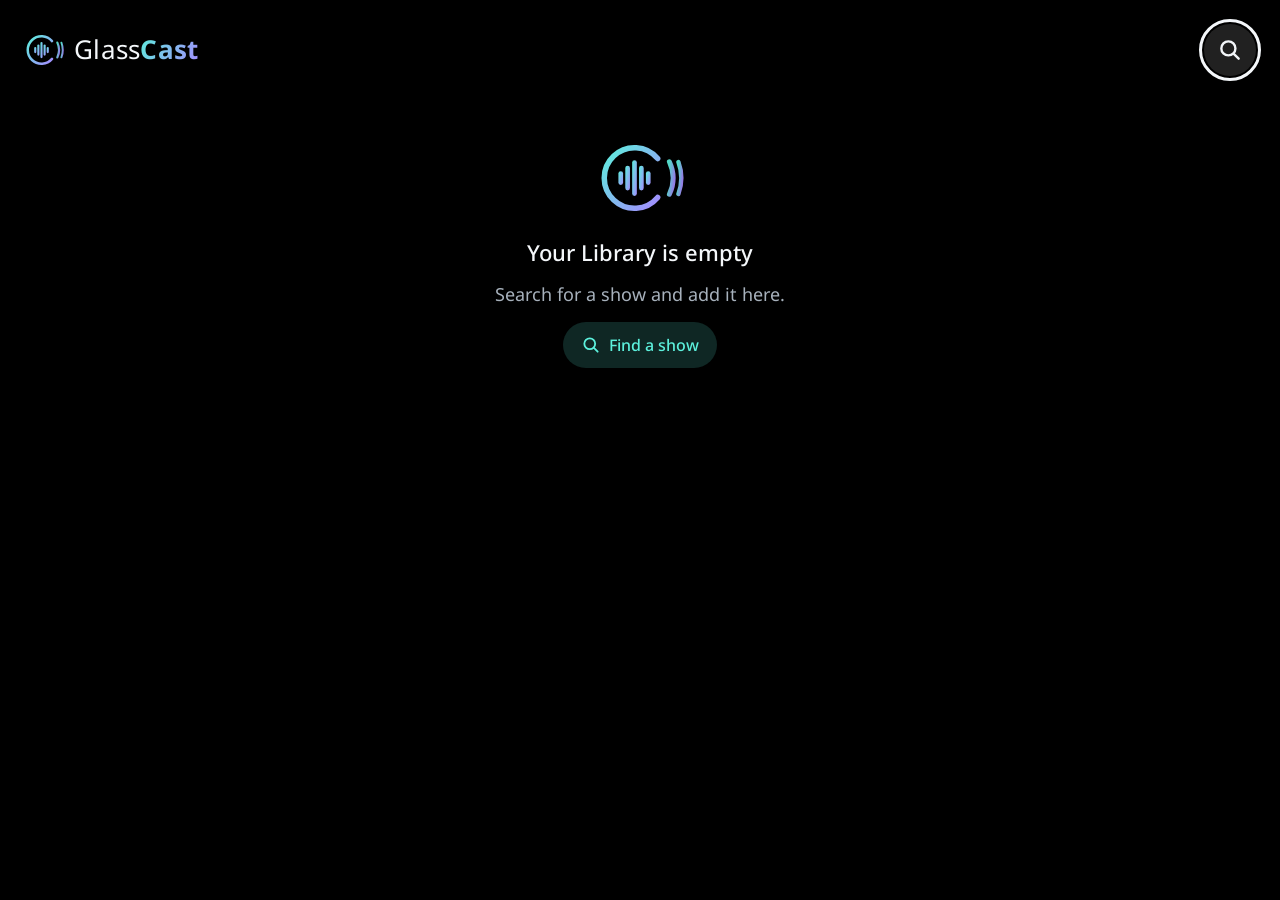
==== index.html @ 34bde7f6 "Add files via upload" ====
<!doctype html>
<html lang="en">
<head>
  <meta charset="utf-8">
  <meta name="viewport" content="width=device-width, initial-scale=1">
  <meta name="theme-color" content="#000000">
  <meta name="description" content="GlassCast — a streaming podcast player for Meta Ray-Ban Display glasses.">
  <title>GlassCast</title>
  <link rel="icon" type="image/png" sizes="64x64" href="icons/favicon-64.png">
  <link rel="icon" type="image/png" sizes="192x192" href="icons/icon-192.png">
  <link rel="apple-touch-icon" href="icons/icon-192.png">
  <link rel="preconnect" href="https://fonts.googleapis.com">
  <link rel="preconnect" href="https://fonts.gstatic.com" crossorigin>
  <link href="https://fonts.googleapis.com/css2?family=Noto+Sans:wght@400;500;700&display=swap" rel="stylesheet">
  <link rel="stylesheet" href="styles.css">
</head>
<body>
  <div id="app" class="app-shell" aria-live="polite"></div>
  <div id="toast" class="toast" role="status" aria-live="assertive"></div>
  <audio id="audio" preload="metadata"></audio>

  <!-- Reusable logo: a lens that's been cracked open by sound. -->
  <svg width="0" height="0" style="position:absolute" aria-hidden="true">
    <defs>
      <linearGradient id="gc-grad" x1="0" y1="0" x2="1" y2="1">
        <stop offset="0" stop-color="#5CF0DC"/>
        <stop offset="1" stop-color="#A48BFF"/>
      </linearGradient>
    </defs>
  </svg>

  <script src="app.js"></script>
</body>
</html>
---- styles.css ----
/* GlassCast — styled for the Meta Ray-Ban Display (600×600, additive light).
   Black = unlit/transparent. Brighter = more light over the world. */

:root {
  --bg: #000;
  --surface: rgba(255, 255, 255, 0.07);
  --surface-2: rgba(255, 255, 255, 0.13);
  --text: #F4F7FA;
  --text-2: #A7B1BC;
  --played: #5A6068;
  --accent: #5CF0DC;
  --accent-2: #A48BFF;
  --grad: linear-gradient(120deg, var(--accent), var(--accent-2));
  --edge: 24px;          /* safe edge padding */
  --radius: 18px;
  --ease: cubic-bezier(.2, .8, .2, 1);
  font-size: 20px;
}

* { box-sizing: border-box; }

html, body, #app { inline-size: 100%; block-size: 100%; }

body {
  margin: 0;
  min-inline-size: 0;
  background: var(--bg);
  color: var(--text);
  font-family: "Noto Sans", system-ui, -apple-system, "Segoe UI", Roboto, sans-serif;
  line-height: 1.3;
  -webkit-font-smoothing: antialiased;
  overflow: hidden;
}

button, input { font: inherit; color: inherit; }
button {
  background: none;
  border: 0;
  padding: 0;
  cursor: pointer;
  text-align: start;
}
img { display: block; }

/* ---------- Shell ---------- */
.app-shell {
  display: grid;
  grid-template-rows: auto minmax(0, 1fr) auto;
  grid-template-columns: minmax(0, 1fr);
  inline-size: 100%;
  block-size: 100%;
  overflow: hidden;
  padding: var(--edge) var(--edge) 0;
}

.top {
  display: flex;
  align-items: center;
  gap: 12px;
  min-block-size: 56px;
  padding-block-end: 12px;
}

.content {
  min-inline-size: 0;
  min-block-size: 0;
  overflow-y: auto;
  overflow-x: hidden;
  scrollbar-width: none;
  padding: 6px 6px var(--edge);
  margin: 0 -6px;
  scroll-padding-block: 16px;
}
.content::-webkit-scrollbar { display: none; }

/* ---------- Focus: more than colour alone (ring + lift + scale) ---------- */
:focus { outline: none; }
button:focus-visible,
.js-nav button:focus,
input:focus {
  outline: 3px solid var(--text);
  outline-offset: 2px;
  background: var(--surface-2);
}
.row:focus-visible, .ep:focus-visible, .js-nav .row:focus, .js-nav .ep:focus { transform: scale(1.015); }

/* ---------- Brand ---------- */
.brand { display: flex; align-items: center; gap: 10px; flex: 1; min-inline-size: 0; }
.brand svg { inline-size: 40px; block-size: 40px; flex: none; }
.wordmark { font-size: 1.3rem; font-weight: 400; letter-spacing: .01em; }
.wordmark b {
  font-weight: 700;
  background: var(--grad);
  -webkit-background-clip: text;
  background-clip: text;
  color: transparent;
}

.logo .bar { transform-box: fill-box; transform-origin: center; }
.logo.live .bar { animation: eq 1.1s var(--ease) infinite alternate; }
.logo.live .bar:nth-child(2) { animation-delay: -.35s; }
.logo.live .bar:nth-child(3) { animation-delay: -.7s; }
.logo.live .bar:nth-child(4) { animation-delay: -.2s; }
.logo.live .bar:nth-child(5) { animation-delay: -.55s; }
.logo .ripple { opacity: .9; }
.logo.live .ripple { animation: ripple 2.2s ease-out infinite; }
.logo.live .ripple.r2 { animation-delay: .5s; }
@keyframes eq { 0% { transform: scaleY(.35); } 100% { transform: scaleY(1); } }
@keyframes ripple { 0% { opacity: .15; } 40% { opacity: 1; } 100% { opacity: .15; } }

/* ---------- Buttons ---------- */
.icon-btn {
  display: grid;
  place-items: center;
  inline-size: 52px;
  block-size: 52px;
  border-radius: 50%;
  background: var(--surface);
  flex: none;
}
.icon-btn svg { inline-size: 26px; block-size: 26px; }

.back {
  display: flex;
  align-items: center;
  gap: 4px;
  padding: 0 16px 0 10px;
  block-size: 48px;
  border-radius: 24px;
  background: var(--surface);
  font-size: .85rem;
  font-weight: 500;
  color: var(--text-2);
  flex: none;
}
.back svg { inline-size: 22px; block-size: 22px; }

.pill {
  display: inline-flex;
  align-items: center;
  gap: 8px;
  block-size: 46px;
  padding: 0 18px;
  border-radius: 23px;
  background: var(--surface);
  font-size: .8rem;
  font-weight: 500;
  white-space: nowrap;
}
.pill svg { inline-size: 20px; block-size: 20px; }
.pill.primary { background: rgba(92, 240, 220, .16); color: var(--accent); }

/* ---------- Section headings ---------- */
.sect {
  font-size: .7rem;
  font-weight: 700;
  letter-spacing: .14em;
  text-transform: uppercase;
  color: var(--text-2);
  margin: 14px 4px 10px;
}
.sect:first-child { margin-top: 2px; }

/* ---------- Rows (shows) ---------- */
.list { display: flex; flex-direction: column; gap: 8px; }
.rowwrap { display: flex; gap: 8px; align-items: stretch; }
.row {
  display: flex;
  align-items: center;
  gap: 14px;
  inline-size: 100%;
  min-inline-size: 0;
  padding: 10px;
  border-radius: var(--radius);
  transition: transform .18s var(--ease), background .18s;
}
.rowwrap .row { flex: 1; }
.art {
  inline-size: 64px;
  block-size: 64px;
  border-radius: 12px;
  object-fit: cover;
  background: var(--surface);
  flex: none;
}
.row .txt { min-inline-size: 0; flex: 1; }
.row .t {
  font-size: 1rem;
  font-weight: 500;
  white-space: nowrap;
  overflow: hidden;
  text-overflow: ellipsis;
}
.row .s {
  font-size: .75rem;
  color: var(--text-2);
  white-space: nowrap;
  overflow: hidden;
  text-overflow: ellipsis;
  margin-top: 2px;
}
.badge {
  flex: none;
  font-size: .7rem;
  font-weight: 700;
  color: #000;
  background: var(--accent);
  border-radius: 12px;
  padding: 3px 10px;
}
.badge.quiet { background: none; color: var(--played); font-weight: 500; padding: 0; }

.add {
  flex: none;
  display: grid;
  place-items: center;
  inline-size: 60px;
  border-radius: var(--radius);
  background: var(--surface);
  color: var(--accent);
}
.add svg { inline-size: 26px; block-size: 26px; }
.add.on { color: var(--text-2); }

/* ---------- Continue card ---------- */
.continue {
  display: flex;
  align-items: center;
  gap: 14px;
  inline-size: 100%;
  padding: 12px;
  border-radius: var(--radius);
  background: var(--surface);
}
.continue .art { inline-size: 72px; block-size: 72px; }
.continue .txt { flex: 1; min-inline-size: 0; }
.continue .k { font-size: .65rem; letter-spacing: .14em; text-transform: uppercase; color: var(--accent); font-weight: 700; }
.continue .t { font-weight: 500; white-space: nowrap; overflow: hidden; text-overflow: ellipsis; margin: 2px 0 6px; }

.meter { block-size: 4px; border-radius: 2px; background: rgba(255,255,255,.14); overflow: hidden; }
.meter > i { display: block; block-size: 100%; background: var(--grad); border-radius: 2px; }

/* ---------- Search ---------- */
.searchbar { display: flex; gap: 10px; flex: 1; min-inline-size: 0; }
.searchbar input {
  flex: 1;
  min-inline-size: 0;
  block-size: 50px;
  border-radius: 25px;
  border: 0;
  background: var(--surface);
  padding: 0 20px;
  font-size: .95rem;
  outline-offset: 2px;
}
.searchbar input::placeholder { color: var(--text-2); }
.searchbar input::-webkit-search-cancel-button { display: none; }

.status {
  display: grid;
  place-items: center;
  text-align: center;
  gap: 16px;
  padding: 40px 20px;
  color: var(--text-2);
  font-size: .9rem;
}
.status > svg { inline-size: 88px; block-size: 88px; }
.status .big { font-size: 1.1rem; color: var(--text); font-weight: 500; }

/* ---------- Show page ---------- */
.hero { display: flex; gap: 16px; align-items: center; margin-bottom: 14px; }
.hero .art { inline-size: 96px; block-size: 96px; border-radius: 16px; }
.hero h1 {
  font-size: 1.15rem;
  font-weight: 700;
  margin: 0 0 4px;
  display: -webkit-box;
  -webkit-line-clamp: 2;
  -webkit-box-orient: vertical;
  overflow: hidden;
}
.hero p { margin: 0; color: var(--text-2); font-size: .8rem; }
.actions { display: flex; gap: 8px; flex-wrap: wrap; margin-bottom: 6px; }

/* ---------- Episodes ---------- */
.epwrap { display: flex; gap: 8px; align-items: stretch; }
.ep {
  flex: 1;
  min-inline-size: 0;
  display: grid;
  grid-template-columns: 14px 1fr;
  column-gap: 10px;
  align-items: start;
  padding: 12px 12px 12px 10px;
  border-radius: var(--radius);
  transition: transform .18s var(--ease), background .18s;
}
.ep .dot {
  inline-size: 10px;
  block-size: 10px;
  border-radius: 50%;
  background: var(--accent);
  margin-top: 8px;
  box-shadow: 0 0 10px rgba(92, 240, 220, .7);
}
.ep .et {
  font-size: .95rem;
  font-weight: 500;
  display: -webkit-box;
  -webkit-line-clamp: 2;
  -webkit-box-orient: vertical;
  overflow: hidden;
}
.ep .em { grid-column: 2; font-size: .72rem; color: var(--text-2); margin-top: 4px; }
.ep .meter { grid-column: 2; margin-top: 8px; max-inline-size: 220px; }
.ep.now .em { color: var(--accent); }

/* Heard episodes: dimmed (and labelled, so it isn't colour alone) */
.ep.played .dot { background: transparent; box-shadow: none; border: 2px solid var(--played); }
.ep.played .et { color: var(--played); font-weight: 400; }
.ep.played .em { color: var(--played); }
.ep.played:focus .et, .ep.played:focus-visible .et { color: var(--text-2); }

.mark {
  flex: none;
  display: grid;
  place-items: center;
  inline-size: 52px;
  border-radius: var(--radius);
  color: var(--played);
}
.mark svg { inline-size: 24px; block-size: 24px; }
.mark.on { color: var(--accent); }

/* ---------- Mini player ---------- */
.mini {
  display: flex;
  align-items: center;
  gap: 10px;
  margin: 0 calc(var(--edge) * -1);
  padding: 10px var(--edge) calc(var(--edge) - 4px);
  background: linear-gradient(to top, rgba(0,0,0,1) 60%, rgba(0,0,0,0));
}
.mini .open {
  flex: 1;
  min-inline-size: 0;
  display: flex;
  align-items: center;
  gap: 12px;
  padding: 8px 12px 8px 8px;
  border-radius: 16px;
  background: var(--surface);
}
.mini .open svg { inline-size: 34px; block-size: 34px; flex: none; }
.mini .txt { min-inline-size: 0; }
.mini .t { font-size: .8rem; font-weight: 500; white-space: nowrap; overflow: hidden; text-overflow: ellipsis; }
.mini .s { font-size: .68rem; color: var(--text-2); white-space: nowrap; overflow: hidden; text-overflow: ellipsis; }
.mini .icon-btn { inline-size: 56px; block-size: 56px; background: var(--surface); }

/* ---------- Player ---------- */
.player-top .pl-kicker {
  flex: 1;
  text-align: center;
  font-size: .65rem;
  letter-spacing: .16em;
  text-transform: uppercase;
  color: var(--text-2);
  font-weight: 700;
}
.speed { min-inline-size: 72px; justify-content: center; font-weight: 700; }

.player {
  display: flex;
  flex-direction: column;
  align-items: center;
  justify-content: center;
  gap: 0;
  min-block-size: 0;
  min-inline-size: 0;
  padding-bottom: var(--edge);
}
.cover-wrap { position: relative; margin-bottom: 18px; }
.cover {
  inline-size: 150px;
  block-size: 150px;
  border-radius: 22px;
  object-fit: cover;
  background: var(--surface);
}
.cover-wrap::after {
  content: "";
  position: absolute;
  inset: -6px;
  border-radius: 28px;
  border: 2px solid transparent;
  background: var(--grad) border-box;
  -webkit-mask: linear-gradient(#000 0 0) padding-box, linear-gradient(#000 0 0);
  -webkit-mask-composite: xor;
  mask-composite: exclude;
  opacity: 0;
  transition: opacity .4s;
}
.playing .cover-wrap::after { opacity: .9; animation: breathe 3s ease-in-out infinite; }
@keyframes breathe { 50% { inset: -10px; opacity: .45; } }

.show-name {
  font-size: .75rem;
  font-weight: 700;
  letter-spacing: .12em;
  text-transform: uppercase;
  background: var(--grad);
  -webkit-background-clip: text;
  background-clip: text;
  color: transparent;
  max-inline-size: 100%;
  white-space: nowrap;
  overflow: hidden;
  text-overflow: ellipsis;
  margin-bottom: 4px;
}

/* Title: waits, then scrolls slowly once if too long */
.marquee {
  inline-size: 100%;
  max-inline-size: 100%;
  overflow: hidden;
  white-space: nowrap;
  text-align: center;
  font-size: 1.3rem;
  font-weight: 700;
  padding: 2px 0;
}
.marquee.overflow {
  text-align: start;
  -webkit-mask-image: linear-gradient(90deg, transparent 0, #000 16px, #000 calc(100% - 24px), transparent);
  mask-image: linear-gradient(90deg, transparent 0, #000 16px, #000 calc(100% - 24px), transparent);
  padding-inline: 16px;
}
.marquee span { display: inline-block; will-change: transform; transition: opacity .5s; }

.timeline { inline-size: 100%; margin: 18px 0 16px; }
.timeline .meter { block-size: 6px; border-radius: 3px; }
.times {
  display: flex;
  justify-content: space-between;
  font-size: .72rem;
  color: var(--text-2);
  margin-top: 8px;
  font-variant-numeric: tabular-nums;
}

.controls { display: flex; align-items: center; justify-content: center; gap: 14px; }
.ctl {
  display: grid;
  place-items: center;
  inline-size: 64px;
  block-size: 64px;
  border-radius: 50%;
  background: var(--surface);
  position: relative;
}
.ctl svg { inline-size: 30px; block-size: 30px; }
.ctl.small { inline-size: 54px; block-size: 54px; }
.ctl.small svg { inline-size: 24px; block-size: 24px; }
.ctl.main {
  inline-size: 88px;
  block-size: 88px;
  background: var(--grad);
  color: #000;
}
.ctl.main svg { inline-size: 38px; block-size: 38px; }
.ctl.main:focus-visible, .js-nav .ctl.main:focus { outline-color: var(--text); background: var(--grad); transform: scale(1.06); }
.ctl .num {
  position: absolute;
  font-size: .5rem;
  font-weight: 700;
  top: 50%;
  left: 50%;
  transform: translate(-50%, -38%);
}
.ctl.main.buffering::after {
  content: "";
  position: absolute;
  inset: -6px;
  border-radius: 50%;
  border: 3px solid transparent;
  border-top-color: var(--accent);
  animation: spin 1s linear infinite;
}
@keyframes spin { to { transform: rotate(360deg); } }

/* ---------- Toast ---------- */
.toast {
  position: fixed;
  left: 50%;
  bottom: 96px;
  transform: translate(-50%, 20px);
  background: #1d2226;
  color: var(--text);
  padding: 12px 20px;
  border-radius: 24px;
  font-size: .8rem;
  font-weight: 500;
  opacity: 0;
  pointer-events: none;
  transition: opacity .25s, transform .25s var(--ease);
  max-inline-size: calc(100% - 48px);
  text-align: center;
}
.toast.show { opacity: 1; transform: translate(-50%, 0); }

/* Skeleton loading */
.skel { block-size: 76px; border-radius: var(--radius); background: var(--surface); animation: pulse 1.2s ease-in-out infinite; }
@keyframes pulse { 50% { opacity: .4; } }

@media (prefers-reduced-motion: reduce) {
  *, *::before, *::after { animation: none !important; transition: none !important; }
}
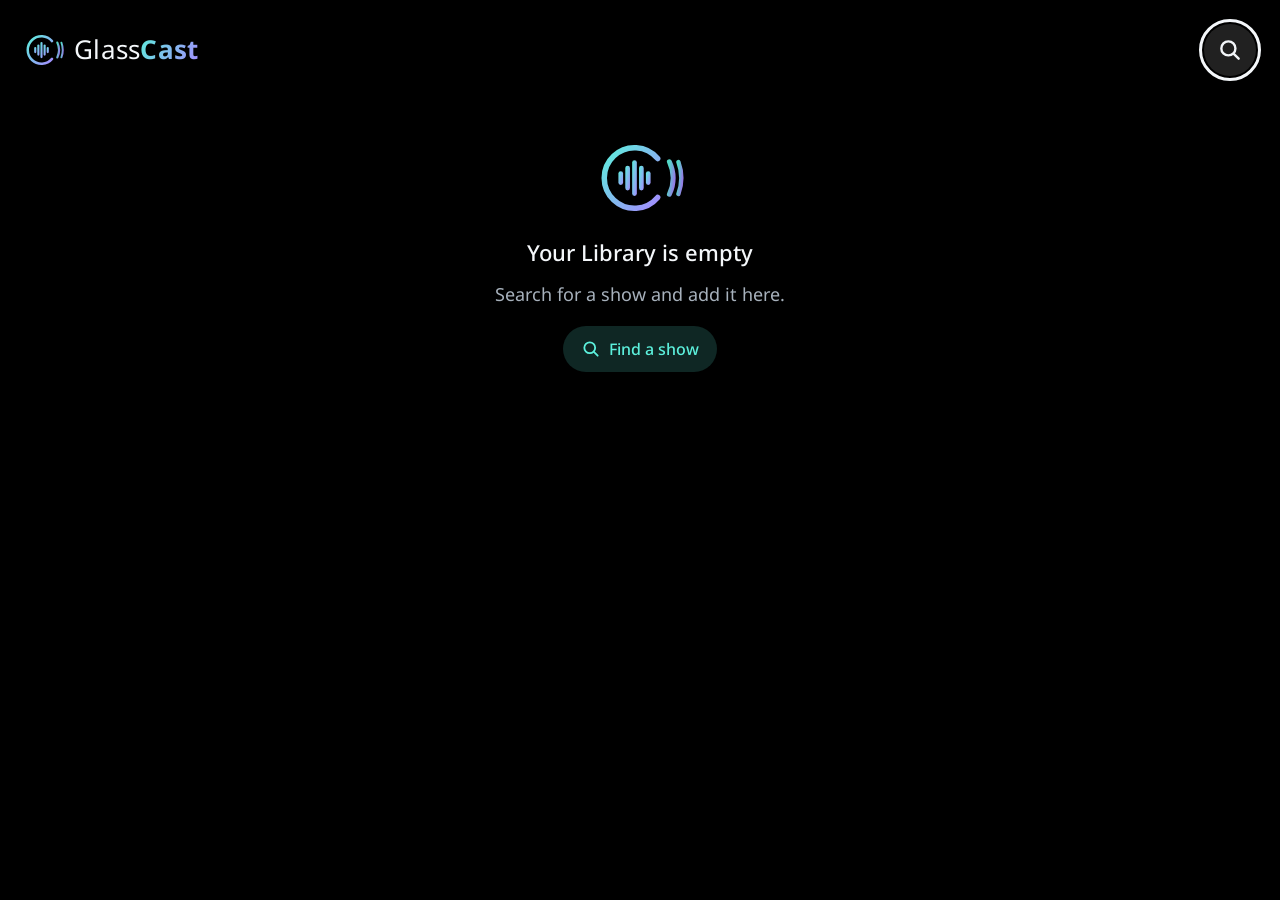
==== commit d498c503: "Add files via upload" ====
--- a/index.html
+++ b/index.html
@@ -4,6 +4,7 @@
   <meta charset="utf-8">
   <meta name="viewport" content="width=device-width, initial-scale=1">
   <meta name="theme-color" content="#000000">
+  <meta name="referrer" content="no-referrer">
   <meta name="description" content="GlassCast — a streaming podcast player for Meta Ray-Ban Display glasses.">
   <title>GlassCast</title>
   <link rel="icon" type="image/png" sizes="64x64" href="icons/favicon-64.png">
--- a/styles.css
+++ b/styles.css
@@ -45,7 +45,7 @@
 /* ---------- Shell ---------- */
 .app-shell {
   display: grid;
-  grid-template-rows: auto minmax(0, 1fr) auto;
+  grid-template-rows: auto auto minmax(0, 1fr);
   grid-template-columns: minmax(0, 1fr);
   inline-size: 100%;
   block-size: 100%;
@@ -517,3 +517,135 @@
 @media (prefers-reduced-motion: reduce) {
   *, *::before, *::after { animation: none !important; transition: none !important; }
 }
+
+
+/* ---------- Now-playing pill (top of every screen while an episode is loaded) ---------- */
+.nowslot:empty { display: none; }
+.nowbar { display: flex; gap: 8px; align-items: stretch; margin-bottom: 10px; }
+.nowpill {
+  flex: 1;
+  min-inline-size: 0;
+  display: flex;
+  align-items: center;
+  gap: 10px;
+  block-size: 52px;
+  padding: 0 8px 0 10px;
+  border-radius: 26px;
+  background: linear-gradient(90deg, rgba(92,240,220,.16), rgba(164,139,255,.16));
+}
+.nowpill svg.logo { inline-size: 30px; block-size: 30px; flex: none; }
+.nowpill .txt { flex: 1; min-inline-size: 0; display: flex; flex-direction: column; }
+.nowpill .t { font-size: .75rem; font-weight: 500; white-space: nowrap; overflow: hidden; text-overflow: ellipsis; }
+.nowpill .s { font-size: .62rem; color: var(--text-2); white-space: nowrap; overflow: hidden; text-overflow: ellipsis; }
+.nowpill .go {
+  flex: none;
+  font-size: .6rem;
+  font-weight: 700;
+  letter-spacing: .1em;
+  text-transform: uppercase;
+  color: var(--accent);
+  padding: 6px 10px;
+  border-radius: 14px;
+  background: rgba(0,0,0,.35);
+}
+.nowbar .icon-btn { inline-size: 52px; block-size: 52px; }
+
+/* ---------- Search button: labelled, and unmistakable when highlighted ---------- */
+.gobtn { block-size: 50px; padding: 0 16px; background: rgba(92,240,220,.16); color: var(--accent); flex: none; }
+.gobtn:focus-visible, .js-nav .gobtn:focus,
+.key.go:focus-visible, .js-nav .key.go:focus {
+  background: var(--grad);
+  color: #000;
+  outline-color: var(--text);
+  box-shadow: 0 0 18px rgba(92,240,220,.55);
+}
+.kbtoggle.on { background: rgba(92,240,220,.2); color: var(--accent); }
+.searchbar input:focus { box-shadow: 0 0 0 2px var(--accent) inset; }
+.searching { font-size: .8rem; color: var(--accent); margin: 4px 4px 12px; }
+.status .pill { margin-top: 4px; }
+
+/* ---------- On-screen keyboard ---------- */
+.kb { display: flex; flex-direction: column; gap: 6px; padding-top: 2px; }
+.krow { display: grid; grid-template-columns: repeat(10, 1fr); gap: 6px; }
+.krow.wide { grid-template-columns: repeat(8, 1fr); }
+.krow.fn { grid-template-columns: 1fr 2fr 1fr 1.2fr 1.8fr; }
+.key {
+  block-size: 44px;
+  border-radius: 10px;
+  background: var(--surface);
+  font-size: .9rem;
+  font-weight: 500;
+  text-align: center;
+  display: grid;
+  place-items: center;
+  padding: 0;
+  min-inline-size: 0;
+}
+.key.chunk { font-size: .62rem; font-weight: 700; color: var(--text-2); }
+.key.fnk { font-size: .7rem; font-weight: 700; color: var(--text-2); }
+.key.fnk svg { inline-size: 22px; block-size: 22px; }
+.key.on { color: var(--accent); }
+.key.go { display: flex; gap: 6px; justify-content: center; align-items: center; color: var(--accent); background: rgba(92,240,220,.16); }
+.key.go svg { inline-size: 18px; block-size: 18px; }
+.js-nav .key:focus, .key:focus-visible { background: var(--text); color: #000; outline: none; }
+.js-nav .key.go:focus { background: var(--grad); }
+
+/* ---------- Clear (×) inside the search box ---------- */
+.searchbar { position: relative; }
+.searchbar input { padding-right: 52px; }
+.clearq {
+  position: absolute;
+  right: 5px;
+  top: 50%;
+  transform: translateY(-50%);
+  inline-size: 40px;
+  block-size: 40px;
+  border-radius: 50%;
+  display: none;
+  place-items: center;
+  background: rgba(255,255,255,.12);
+  color: var(--text);
+}
+.searchbar.has-text .clearq { display: grid; }
+.clearq svg { inline-size: 20px; block-size: 20px; }
+
+/* ---------- Removing shows (two-step: press once to arm, again to confirm) ---------- */
+:root { --warn: #FF8A7A; }
+.rm {
+  flex: none;
+  display: flex;
+  align-items: center;
+  justify-content: center;
+  gap: 6px;
+  inline-size: 52px;
+  border-radius: var(--radius);
+  color: var(--played);
+  font-size: .75rem;
+  font-weight: 700;
+  transition: inline-size .2s var(--ease), background .2s, color .2s;
+}
+.rm svg { inline-size: 22px; block-size: 22px; flex: none; }
+.rm span { display: none; }
+.rm.confirm { inline-size: 132px; color: var(--warn); background: rgba(255,138,122,.14); }
+.rm.confirm span { display: inline; }
+.js-nav .rm:focus, .rm:focus-visible { color: var(--text); }
+.js-nav .rm.confirm:focus, .rm.confirm:focus-visible { color: var(--warn); }
+.add.confirm, .pill.confirm { color: var(--warn); background: rgba(255,138,122,.14); }
+.add.wide { inline-size: 110px; font-size: .75rem; font-weight: 700; }
+.libitem { transition: opacity .25s, transform .25s var(--ease); }
+.libitem.leaving { opacity: 0; transform: translateX(-30px); }
+
+/* ---------- Display sleep: dim, then fully dark (black = unlit on the glasses) ---------- */
+#app, .toast { transition: opacity 1.2s ease; }
+body.dim #app { opacity: .12; }
+body.off #app, body.off .toast { opacity: 0; visibility: hidden; transition: opacity .8s ease, visibility 0s .8s; }
+body.dim *, body.dim *::before, body.dim *::after,
+body.off *, body.off *::before, body.off *::after { animation-play-state: paused !important; }
+
+/* ---------- Backup status line (Library screen) ---------- */
+.backup-note { font-size: .62rem; color: var(--played); text-align: center; margin: 18px 0 4px; display: flex; gap: 8px; justify-content: center; align-items: center; }
+.backup-note:empty { display: none; }
+.backup-note .dot { inline-size: 7px; block-size: 7px; border-radius: 50%; background: var(--played); flex: none; }
+.backup-note .dot.ok { background: var(--accent); }
+.backup-note .dot.warn { background: #FFC86B; }
+.backup-note .dot.bad { background: var(--warn, #FF8A7A); }
